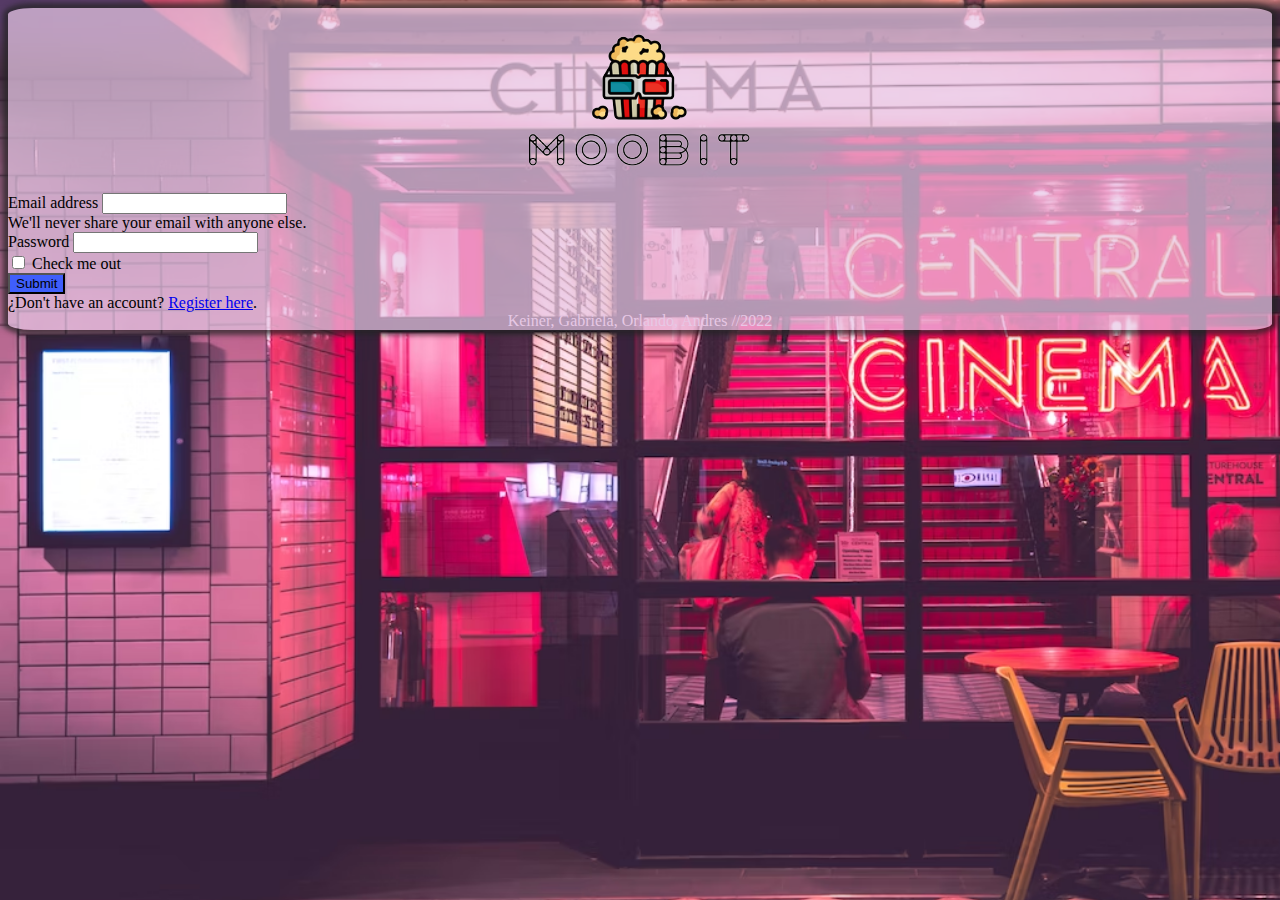
==== index.html @ 1446f332 "Movie Page V2" ====
<!DOCTYPE html>
<html lang="en">
<head>
    <meta charset="UTF-8">
    <meta http-equiv="X-UA-Compatible" content="IE=edge">
    <meta name="viewport" content="width=device-width, initial-scale=1.0">
    <title>Document</title>
    <link rel="stylesheet" href="./src/styles/style.css">
    <link href="https://cdn.jsdelivr.net/npm/bootstrap@5.2.3/dist/css/bootstrap.min.css" rel="stylesheet" integrity="sha384-rbsA2VBKQhggwzxH7pPCaAqO46MgnOM80zW1RWuH61DGLwZJEdK2Kadq2F9CUG65" crossorigin="anonymous">
     

</header>
<body>

    <div class="container">
        <div class="row-12">
            <div class="col-3"></div>
            <div class="col-5 p-4 position-fixed top-50 start-50 translate-middle containerForm">
                <form class="form" id="form">
                    <div class="logoIndex"><img src="./src/img/logo1.png" alt=""></div>
                    <div class="mb-3">
                      <label for="exampleInputEmail1" class="form-label">Email address</label>
                      <input type="email" class="form-control" id="email" aria-describedby="emailHelp">
                      <div id="emailHelp" class="form-text">We'll never share your email with anyone else.</div>
                    </div>
                    <div class="mb-3">
                      <label for="exampleInputPassword1" class="form-label">Password</label>
                      <input type="password" class="form-control" id="password">
                    </div>
                    <div class="mb-3 form-check">
                      <input type="checkbox" class="form-check-input" id="exampleCheck1">
                      <label class="form-check-label" for="exampleCheck1">Check me out</label>
                    </div>
                    <button type="submit" id="btnSubmit" class="btn btn-primary btnEffects">Submit</button>
                  </form>
                  <div class="alert  w-100 text-center">
                    ¿Don't have an account? <a href="./src/pages/register.html" class="alert-link">Register here</a>.
             </div>



             <footer class="footer">
             Keiner, Gabriela, Orlando, Andres 
                 //2022
             </footer>
            </div>
        </div>
    </div>


    



<script src="https://cdn.jsdelivr.net/npm/bootstrap@5.2.3/dist/js/bootstrap.bundle.min.js" integrity="sha384-kenU1KFdBIe4zVF0s0G1M5b4hcpxyD9F7jL+jjXkk+Q2h455rYXK/7HAuoJl+0I4" crossorigin="anonymous"></script>
<script src="./src/scripts/script.js"></script>
</body>
</html>
---- src/styles/style.css ----
body{
  background-image: url(../img/photo-1489599849927-2ee91cede3ba.avif);
  

  background-size: cover;
  
  
}



.containerForm{
  background-color: rgba(231, 200, 229, 0.71);
  border-radius: 2%;
  box-shadow: rgba(35, 35, 35, 0.705) 0px 0px 5px 5px;
}

.logoIndex{
  display: flex;
  justify-content: center;
}

.footer{
    color: rgb(231, 200, 229);
    display: flex;
    justify-content:center;
    align-items: flex-end;
    text-align: end;
}

.btnEffects{
  background: rgb(63,94,251);
  transition: all 1s ease-in-out;
  
}

.btnEffects:hover{
  transform: scale(1.1);
  background: radial-gradient(circle, rgba(63,94,251,1) 0%, rgba(252,70,107,1) 100%);
}
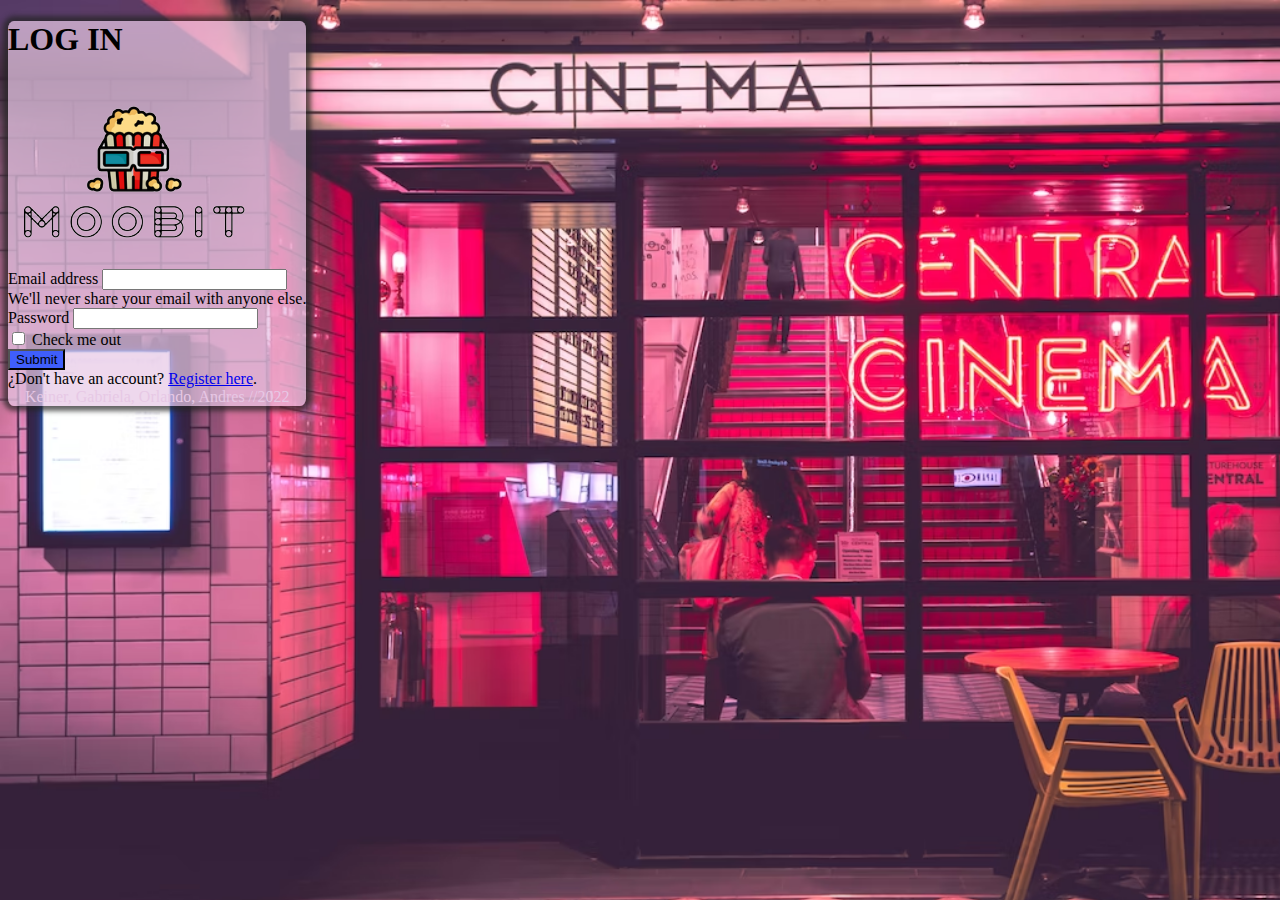
==== commit 90223542: "ActualizacionGaby" ====
--- a/index.html
+++ b/index.html
@@ -16,8 +16,11 @@
         <div class="row-12">
             <div class="col-3"></div>
             <div class="col-5 p-4 position-fixed top-50 start-50 translate-middle containerForm">
+              <div class="d-flex justify-content-center text-center">
+                <h1>LOG IN</h1>
+              </div>
                 <form class="form" id="form">
-                    <div class="logoIndex"><img src="./src/img/logo1.png" alt=""></div>
+                    <div class="logoIndex d-flex justify-content-center"><img src="./src/img/logo1.png" alt=""></div>
                     <div class="mb-3">
                       <label for="exampleInputEmail1" class="form-label">Email address</label>
                       <input type="email" class="form-control" id="email" aria-describedby="emailHelp">
@@ -28,10 +31,10 @@
                       <input type="password" class="form-control" id="password">
                     </div>
                     <div class="mb-3 form-check">
-                      <input type="checkbox" class="form-check-input" id="exampleCheck1">
+                  <input type="checkbox" class="form-check-input" id="exampleCheck1">
                       <label class="form-check-label" for="exampleCheck1">Check me out</label>
                     </div>
-                    <button type="submit" id="btnSubmit" class="btn btn-primary btnEffects">Submit</button>
+                    <button type="submit" id="btnSubmit" class="btn m-1 col-12 btn-primary btnEffects">Submit</button>
                   </form>
                   <div class="alert  w-100 text-center">
                     ¿Don't have an account? <a href="./src/pages/register.html" class="alert-link">Register here</a>.
--- a/src/styles/style.css
+++ b/src/styles/style.css
@@ -1,40 +1,37 @@
 body{
   background-image: url(../img/photo-1489599849927-2ee91cede3ba.avif);
+  background-attachment: fixed;
+  background-size: cover;
   
 
-  background-size: cover;
-  
-  
 }
 
 
 
 .containerForm{
   background-color: rgba(231, 200, 229, 0.71);
-  border-radius: 2%;
-  box-shadow: rgba(35, 35, 35, 0.705) 0px 0px 5px 5px;
+    border-radius: 2%;
+    box-shadow: rgba(35, 35, 35, 0.705) 0px 0px 5px 5px;
+    width: fit-content;
 }
 
-.logoIndex{
-  display: flex;
-  justify-content: center;
+
+
+
+.btnEffects{
+  background: rgb(63,94,251);
+  
 }
 
+.btnEffects:hover{
+  transition: all 0.5s ease-in-out;
+  transform: scale(0.95);
+  background: radial-gradient(circle, rgba(63,94,251,1) 0%, rgba(252,70,107,1) 100%);
+}
 .footer{
     color: rgb(231, 200, 229);
     display: flex;
     justify-content:center;
     align-items: flex-end;
     text-align: end;
-}
-
-.btnEffects{
-  background: rgb(63,94,251);
-  transition: all 1s ease-in-out;
-  
-}
-
-.btnEffects:hover{
-  transform: scale(1.1);
-  background: radial-gradient(circle, rgba(63,94,251,1) 0%, rgba(252,70,107,1) 100%);
 }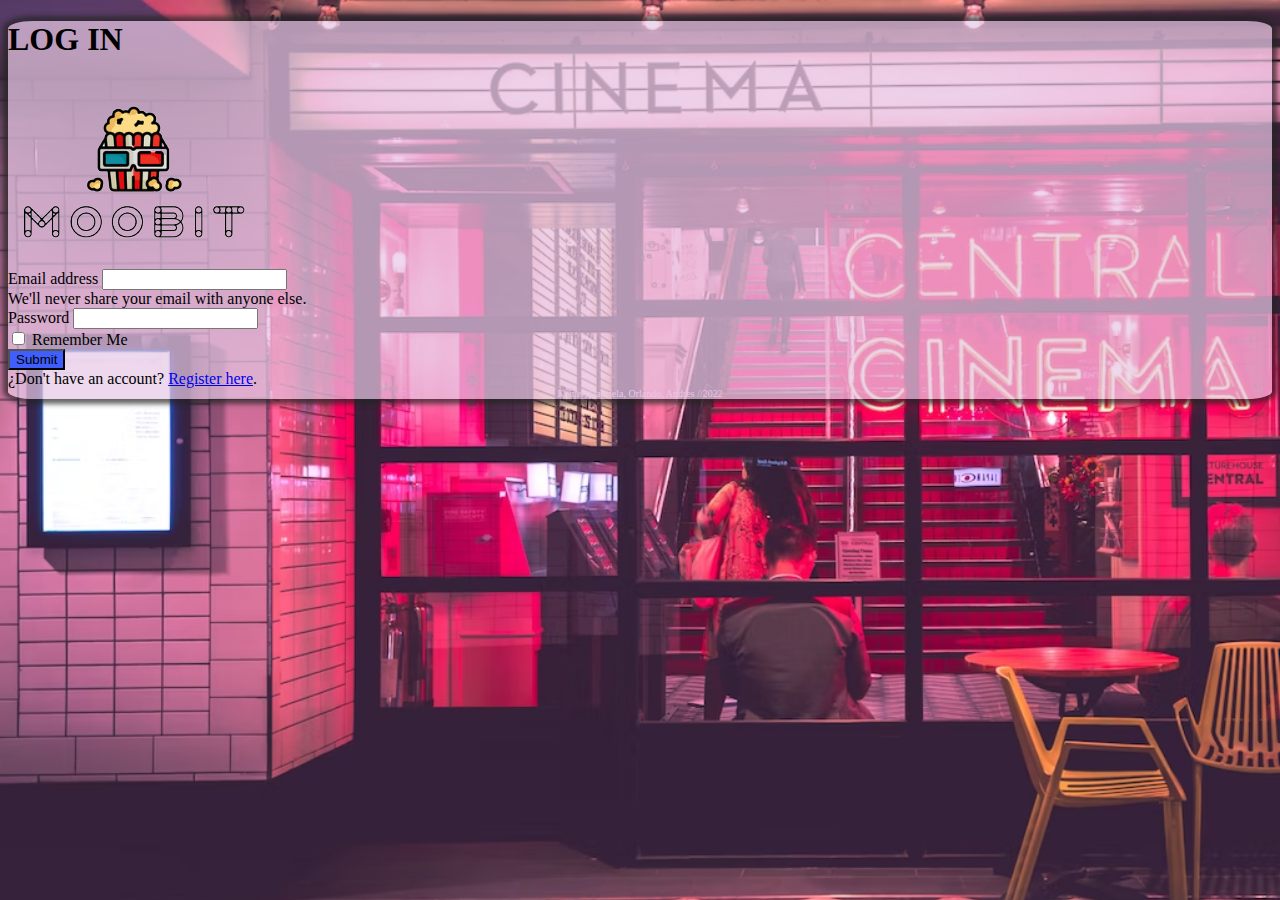
==== commit 194243f6: "Updates" ====
--- a/index.html
+++ b/index.html
@@ -20,7 +20,11 @@
                 <h1>LOG IN</h1>
               </div>
                 <form class="form" id="form">
-                    <div class="logoIndex d-flex justify-content-center"><img src="./src/img/logo1.png" alt=""></div>
+  
+                  <div class="logoIndex d-flex justify-content-center">
+                    <img src="./src/img/logo1.png" alt="">
+                  </div>
+                  
                     <div class="mb-3">
                       <label for="exampleInputEmail1" class="form-label">Email address</label>
                       <input type="email" class="form-control" id="email" aria-describedby="emailHelp">
@@ -32,7 +36,7 @@
                     </div>
                     <div class="mb-3 form-check">
                   <input type="checkbox" class="form-check-input" id="exampleCheck1">
-                      <label class="form-check-label" for="exampleCheck1">Check me out</label>
+                      <label class="form-check-label" for="exampleCheck1">Remember Me</label>
                     </div>
                     <button type="submit" id="btnSubmit" class="btn m-1 col-12 btn-primary btnEffects">Submit</button>
                   </form>
@@ -42,7 +46,7 @@
 
 
 
-             <footer class="footer">
+             <footer class="footer text-center">
              Keiner, Gabriela, Orlando, Andres 
                  //2022
              </footer>
--- a/src/styles/style.css
+++ b/src/styles/style.css
@@ -10,11 +10,10 @@
 
 .containerForm{
   background-color: rgba(231, 200, 229, 0.71);
-    border-radius: 2%;
-    box-shadow: rgba(35, 35, 35, 0.705) 0px 0px 5px 5px;
-    width: fit-content;
+  border-radius: 2%;
+   box-shadow: rgba(35, 35, 35, 0.705) 0px 0px 5px 5px;
+   width: auto !important;
 }
-
 
 
 
@@ -34,4 +33,7 @@
     justify-content:center;
     align-items: flex-end;
     text-align: end;
+      font-size: x-small;
+
+  
 }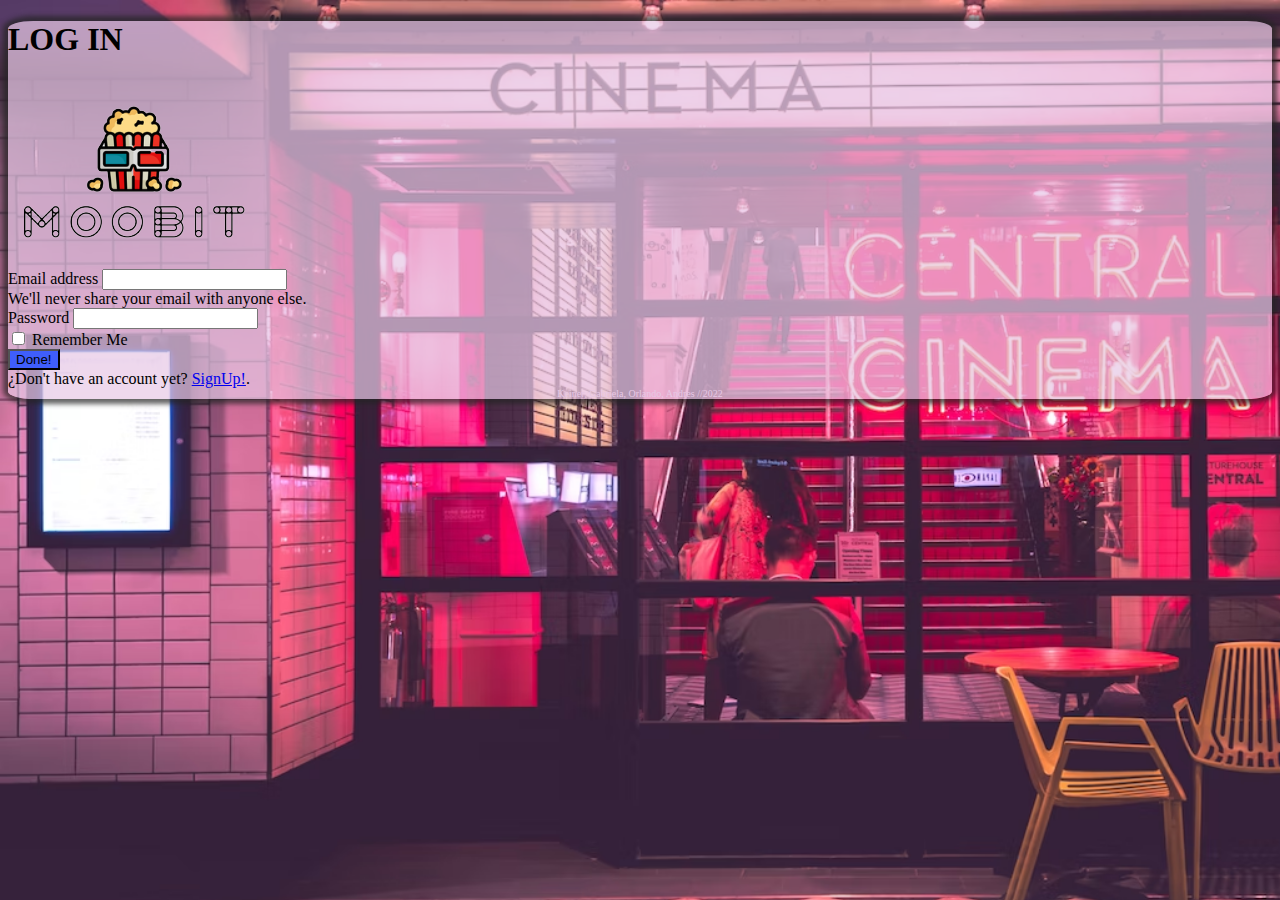
==== commit ca5ac37a: "finalProduct" ====
--- a/index.html
+++ b/index.html
@@ -38,10 +38,10 @@
                   <input type="checkbox" class="form-check-input" id="exampleCheck1">
                       <label class="form-check-label" for="exampleCheck1">Remember Me</label>
                     </div>
-                    <button type="submit" id="btnSubmit" class="btn m-1 col-12 btn-primary btnEffects">Submit</button>
+                    <button type="submit" id="btnSubmit" class="btn m-1 col-12 btn-primary btnEffects">Done!</button>
                   </form>
                   <div class="alert  w-100 text-center">
-                    ¿Don't have an account? <a href="./src/pages/register.html" class="alert-link">Register here</a>.
+                    ¿Don't have an account yet? <a href="./src/pages/register.html" class="alert-link">SignUp!</a>.
              </div>
 
 
